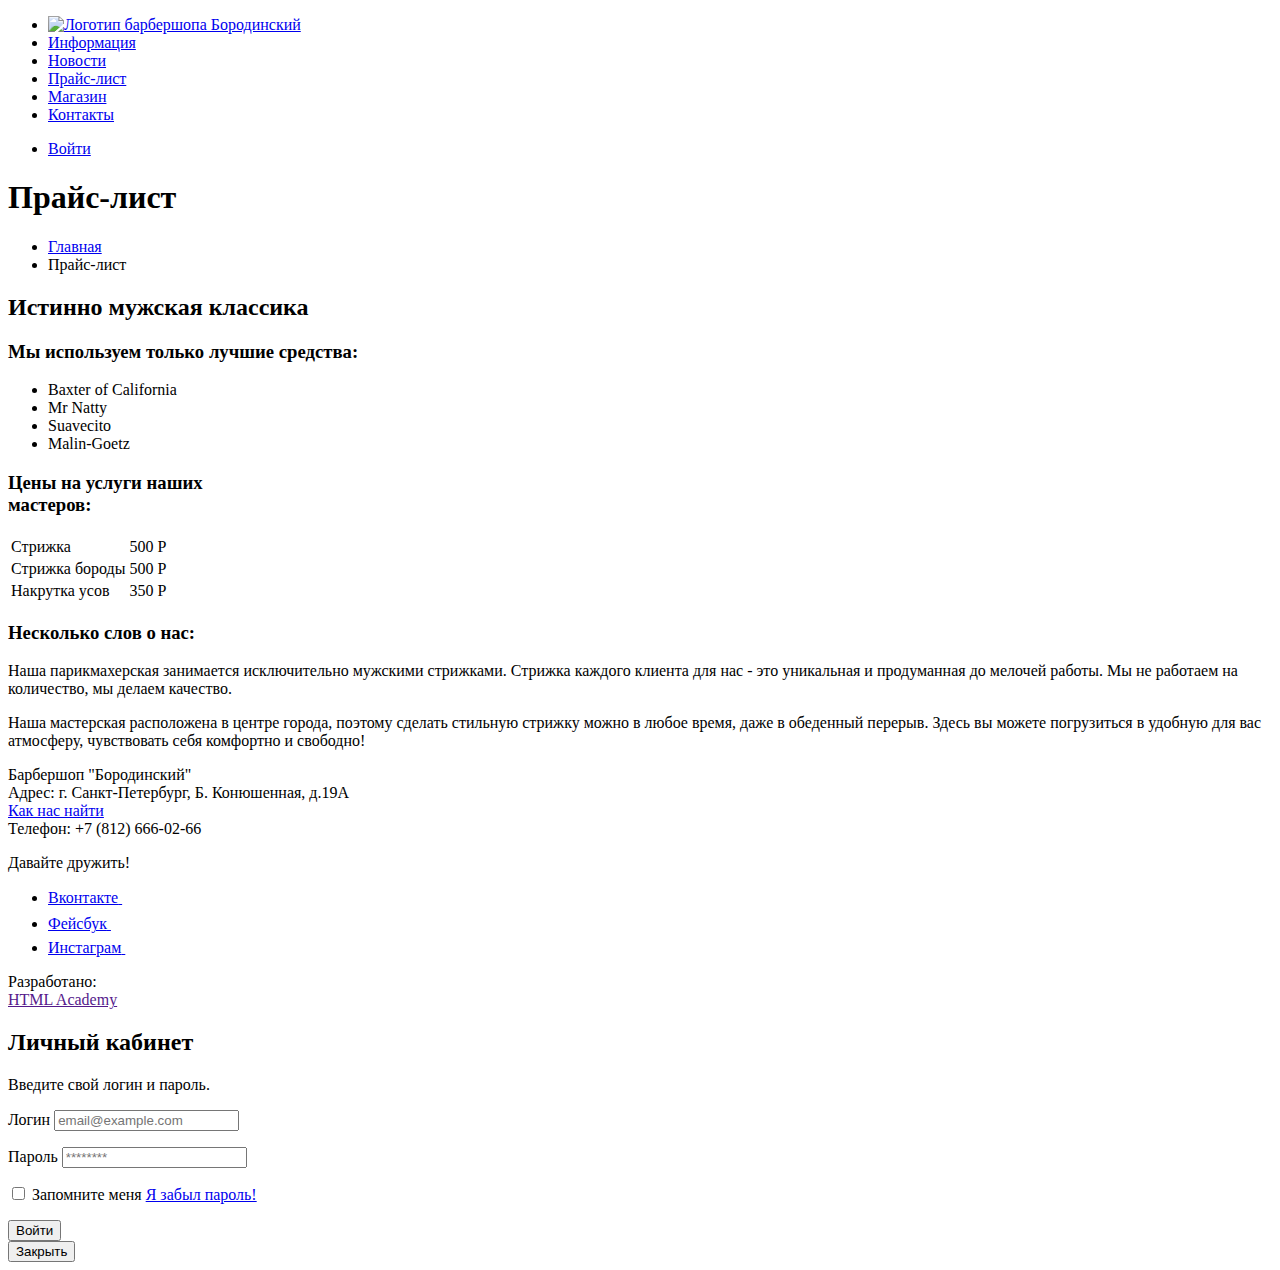
==== price.html @ 59441bcf "Add files via upload" ====
<!DOCTYPE html>
<html lang="ru">
 	<head>
  		<meta charset="utf-8">
  		<title>Барбершоп "Бородинский"</title>
  		<link href="https://fonts.googleapis.com/css2?family=PT+Sans+Narrow&display=swap" rel="stylesheet">
  		<link href="cdd/normalize.css" rel="stylesheet">
  		<link href="css/style1.css" rel="stylesheet">
  	</head>
  	<body class="inner-page">

  		<header class="main-header">
  	  	<nav class="main-navigation ">
  	  		
  	  		<div class="main-navigation-wrapper">
  	  			<div class="container">
		  				<ul class="site-navigation">
                <li>
                  <a href="index.html" class="main-header-logo">
                    <img src="css/img/logo.svg" width="111" height="24" alt="Логотип барбершопа Бородинский">
                  </a>
                </li>
		  	  			<li><a href="info.html">Информация</a></li>
		  					<li><a href="news.html">Новости</a></li>
		  		  		<li><a href="price.html">Прайс-лист</a></li>
		  		  		<li><a href="catalog.html">Магазин</a></li>
		  		  		<li><a href="contacts.html">Контакты</a></li>
		  				</ul>
		  				<ul class="user-navigation">
		  					<li>
		  						<a class="login-link" href="login.html">Войти</a>
		  					</li>
		  				</ul>
		  			</div>
	  			</div>
  	  	</nav>
  		</header>

      <main class="container">
        <div class="inner-page-container">
          <h1 class="page-title">Прайс-лист</h1>
          <ul class="breadcrumbs">
            <li><a href="index.html">Главная</a></li>
            <li class="breadcrumbs-current">Прайс-лист</li>
          </ul>
        </div>

        <section class="inner-content">
          <h2 class="big-heading">Истинно мужская классика</h2>
            <div class="inner-columns">
              <div class="inner-column-left">
                <h3>Мы используем только лучшие средства:</h3>
                <ul class="custom-list-1">
                  <li>Baxter of California</li>
                  <li>Mr Natty</li>
                  <li>Suavecito</li>
                  <li>Malin-Goetz</li>
                </ul>
              </div>

              <div class="inner-column-right">
                <h3>Цены на услуги наших<br>маcтеров:</h3>
                <table class="custom-table-1">
                  <tr>
                    <td>Стрижка</td>
                    <td>500 Р</td>
                  </tr>
                  <tr>
                    <td>Стрижка бороды</td>
                    <td>500 Р</td>
                  </tr>
                  <tr>
                    <td>Накрутка усов</td>
                    <td>350 Р</td>
                  </tr>
                </table>
              </div>
            </div>

            <div class="inner-columns">
              <h3>Несколько слов о нас:</h3>
              <div class="inner-column-left">
                
                <p>Наша парикмахерская занимается исключительно мужскими стрижками. Стрижка каждого клиента для нас - это уникальная и продуманная до мелочей работы. Мы не работаем на количество, мы делаем качество.</p>
              </div>
              <div class="inner-column-right">
                <p>Наша мастерская расположена в центре города, поэтому сделать стильную стрижку можно в любое время, даже в обеденный перерыв. Здесь вы можете погрузиться в удобную для вас атмосферу, чувствовать себя комфортно и свободно!
                </p>
              </div>
            </div>

        </section>

      </main> 
  		
  		<footer class="main-footer">
  			<div class="container">
	  			<p class="footer-contacts"> 
	  				Барбершоп "Бородинский"<br>
	  				Адрес: г. Санкт-Петербург, Б. Конюшенная, д.19А<br>
	  				<a href="map.html">Как нас найти</a><br>
	  				Телефон: +7 (812) 666-02-66
	  			</p>
	  			<div class="footer-social">
	  				<p>Давайте дружить!</p>
	  				<ul>
	  					<li><a class="social-button" href="#"><span class="visually-hidden">Вконтакте</span>
	  						<svg xmlns="http://www.w3.org/2000/svg" width="27" height="15" viewBox="0 0 26.14 14.91"><path d="M26 13.47l-.09-.17a13.55 13.55 0 0 0-2.6-3q-.87-.83-1.1-1.12A1 1 0 0 1 22 8a10.27 10.27 0 0 1 1.22-1.78l.88-1.16q2.35-3.13 2-4L26 .94a.8.8 0 0 0-.4-.22 2.14 2.14 0 0 0-.87 0h-3.92a.51.51 0 0 0-.27 0h-.3a.6.6 0 0 0-.15.14.93.93 0 0 0-.14.24 22.22 22.22 0 0 1-1.46 3.06q-.5.84-.93 1.46a7 7 0 0 1-.71.91 4.94 4.94 0 0 1-.52.47q-.23.18-.35.15l-.23-.05a.9.9 0 0 1-.31-.33 1.49 1.49 0 0 1-.16-.53V1.6a3.14 3.14 0 0 0 0-.62 2.12 2.12 0 0 0-.14-.44.73.73 0 0 0-.28-.33 1.57 1.57 0 0 0-.46-.18A9 9 0 0 0 12.57 0a8.93 8.93 0 0 0-3.25.33 1.83 1.83 0 0 0-.52.41q-.25.3-.07.33a1.67 1.67 0 0 1 1.16.59l.08.16a2.6 2.6 0 0 1 .19.63 6.32 6.32 0 0 1 .12 1 10.59 10.59 0 0 1 0 1.7q-.07.71-.13 1.1a2.21 2.21 0 0 1-.18.64 2.69 2.69 0 0 1-.16.3l-.07.07a1 1 0 0 1-.37.07.86.86 0 0 1-.46-.19 3.27 3.27 0 0 1-.56-.52 7 7 0 0 1-.66-.93q-.37-.6-.76-1.42l-.22-.39q-.2-.38-.56-1.11t-.62-1.43A.9.9 0 0 0 5.2.9h-.07a.93.93 0 0 0-.22-.16A1.44 1.44 0 0 0 4.6.65L.87.68A1 1 0 0 0 .1.94L0 1a.44.44 0 0 0 0 .22 1.08 1.08 0 0 0 .08.37Q.9 3.53 1.86 5.31t1.66 2.87Q4.23 9.27 5 10.24t1 1.24l.37.41.34.33a8.06 8.06 0 0 0 1 .78 16.34 16.34 0 0 0 1.4.9 7.6 7.6 0 0 0 1.79.72 6.19 6.19 0 0 0 2 .22h1.57a1.08 1.08 0 0 0 .72-.3l.05-.07a.9.9 0 0 0 .1-.25 1.38 1.38 0 0 0 0-.37 4.48 4.48 0 0 1 .09-1.05 2.77 2.77 0 0 1 .23-.71 1.74 1.74 0 0 1 .29-.4 1.19 1.19 0 0 1 .23-.2h.11a.86.86 0 0 1 .77.21 4.52 4.52 0 0 1 .83.79q.39.47.93 1.05a6.41 6.41 0 0 0 1 .87l.27.16a3.31 3.31 0 0 0 .71.3 1.53 1.53 0 0 0 .76.07l3.48-.05a1.58 1.58 0 0 0 .8-.17.68.68 0 0 0 .34-.37 1.06 1.06 0 0 0 0-.46 1.71 1.71 0 0 0-.1-.36z" fill="#fff"/></svg>
	  					</a></li>
	  					<li><a class="social-button" href="#"><span class="visually-hidden">Фейсбук</span>
	  						<svg xmlns="http://www.w3.org/2000/svg" width="19" height="22" viewBox="0 0 10.15 21.74"><path d="M3.34 1.12A4.77 4.77 0 0 1 6.53 0h3.61v3.81H7.81a1.07 1.07 0 0 0-1.09.83v2.55h3.42c-.08 1.23-.24 2.45-.41 3.67h-3v10.87H2.21V10.86H0V7.21h2.19V3.66a3.83 3.83 0 0 1 1.15-2.54z" fill="#fff"/></svg>
	  					</a></li>
	  					<li><a class="social-button" href="#"><span class="visually-hidden">Инстаграм</span>  
	  						<svg xmlns="http://www.w3.org/2000/svg" width="20" height="20" viewBox="0 0 20 20"><path d="M18 0H2a2 2 0 0 0-2 2v16a2 2 0 0 0 2 2h16a2 2 0 0 0 2-2V2a2 2 0 0 0-2-2zm-8 6a4 4 0 1 1-4 4 4 4 0 0 1 4-4zM2.5 18a.47.47 0 0 1-.5-.5V9h2.1a3.4 3.4 0 0 0-.1 1 6 6 0 1 0 12 0 3.4 3.4 0 0 0-.1-1H18v8.5a.47.47 0 0 1-.5.5zM18 4.5a.47.47 0 0 1-.5.5h-2a.47.47 0 0 1-.5-.5v-2a.47.47 0 0 1 .5-.5h2a.47.47 0 0 1 .5.5z" fill="#fff"/></svg>
	  					</a></li>
	  				</ul>
	  			</div>
	  			<p class="footer-copyright">
	  				Разработано:<br>
	  				<a class="button" href="">HTML Academy</a>
	  			</p>
	  		</div>
  		</footer>
  		<section class="modal modal-login">
  			<h2>Личный кабинет</h2>
  			<p class="login-description">Введите свой логин и пароль.</p>
  			<form class="login-form" action="" method="post">
  				<p>
  					<label class="visually-hidden" for="user-login">Логин</label>
  					<input class="login-icon-user" id="user-login" type="text" name="login" placeholder="email@example.com">
  				</p>
  				<p>
  					<label class="visually-hidden" for="user-password">Пароль</label>
  					<input class="login-icon-password" id="user-password" type="password" name="password" placeholder="********">
  				</p>
  				<p class="login-help">
  					<label class="login-checkbox">
  						<input type="checkbox" name="remember" class="visually-hidden">
  						<span class="checkbox-indicator"></span>
  						Запомните меня
  					</label>
  					<a class="restore" href="#">Я забыл пароль!</a>
  				</p>
  				<button class="button" type="submit">Войти</button>
  			</form>
  			<button class="modal-close" type="button">
  				<span class="visually-hidden">Закрыть</span>
  			</button>
  		</section>
  	</body>
</html>
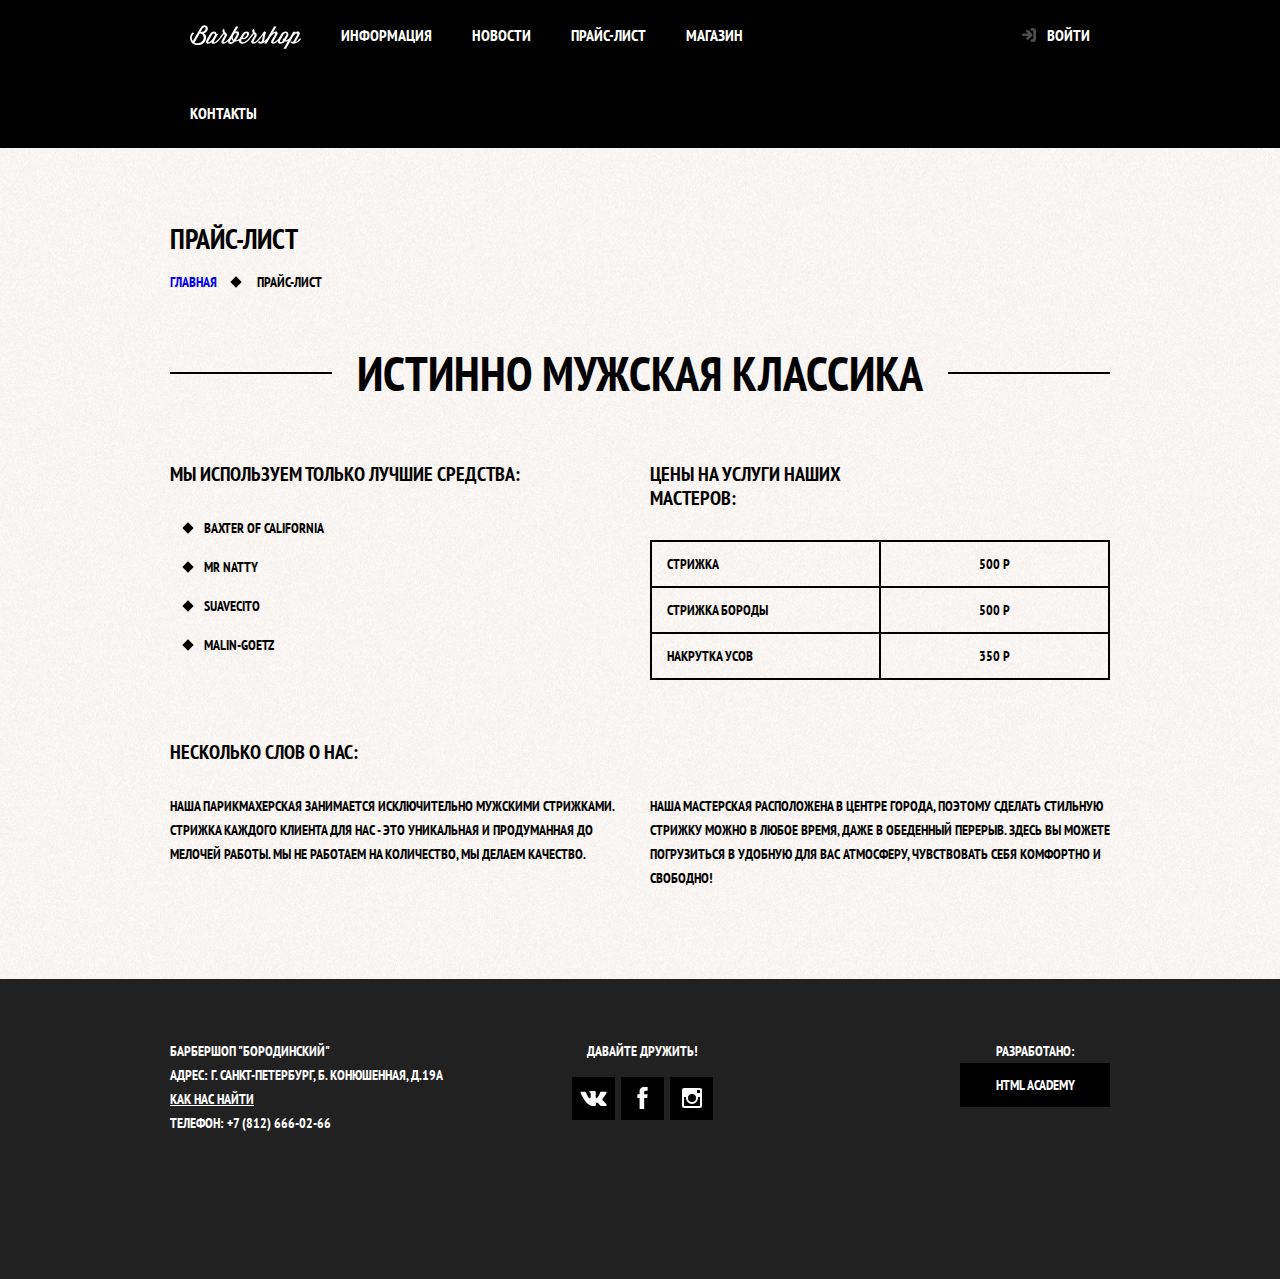
==== commit 6e2cfe49: "Update price.html" ====
--- a/price.html
+++ b/price.html
@@ -1,40 +1,42 @@
 <!DOCTYPE html>
 <html lang="ru">
- 	<head>
-  		<meta charset="utf-8">
-  		<title>Барбершоп "Бородинский"</title>
-  		<link href="https://fonts.googleapis.com/css2?family=PT+Sans+Narrow&display=swap" rel="stylesheet">
-  		<link href="cdd/normalize.css" rel="stylesheet">
-  		<link href="css/style1.css" rel="stylesheet">
-  	</head>
-  	<body class="inner-page">
+  <head>
+      <meta charset="utf-8">
+      <title>Барбершоп "Бородинский"</title>
+      <link href="https://fonts.googleapis.com/css2?family=PT+Sans+Narrow&display=swap" rel="stylesheet">
+      <link href="cdd/normalize.css" rel="stylesheet">
+      <link href="css/style1.css" rel="stylesheet">
+      <script src="js/popup.js" defer></script>
+      <script src="js/map.js" defer></script>
+    </head>
+    <body class="inner-page">
 
-  		<header class="main-header">
-  	  	<nav class="main-navigation ">
-  	  		
-  	  		<div class="main-navigation-wrapper">
-  	  			<div class="container">
-		  				<ul class="site-navigation">
+      <header class="main-header">
+        <nav class="main-navigation ">
+          
+          <div class="main-navigation-wrapper">
+            <div class="container">
+              <ul class="site-navigation">
                 <li>
                   <a href="index.html" class="main-header-logo">
                     <img src="css/img/logo.svg" width="111" height="24" alt="Логотип барбершопа Бородинский">
                   </a>
                 </li>
-		  	  			<li><a href="info.html">Информация</a></li>
-		  					<li><a href="news.html">Новости</a></li>
-		  		  		<li><a href="price.html">Прайс-лист</a></li>
-		  		  		<li><a href="catalog.html">Магазин</a></li>
-		  		  		<li><a href="contacts.html">Контакты</a></li>
-		  				</ul>
-		  				<ul class="user-navigation">
-		  					<li>
-		  						<a class="login-link" href="login.html">Войти</a>
-		  					</li>
-		  				</ul>
-		  			</div>
-	  			</div>
-  	  	</nav>
-  		</header>
+                <li><a href="info.html">Информация</a></li>
+                <li><a href="news.html">Новости</a></li>
+                <li><a href="price.html">Прайс-лист</a></li>
+                <li><a href="catalog.html">Магазин</a></li>
+                <li><a href="contacts.html">Контакты</a></li>
+              </ul>
+              <ul class="user-navigation">
+                <li>
+                  <a class="login-link" href="login.html">Войти</a>
+                </li>
+              </ul>
+            </div>
+          </div>
+        </nav>
+      </header>
 
       <main class="container">
         <div class="inner-page-container">
@@ -92,60 +94,60 @@
         </section>
 
       </main> 
-  		
-  		<footer class="main-footer">
-  			<div class="container">
-	  			<p class="footer-contacts"> 
-	  				Барбершоп "Бородинский"<br>
-	  				Адрес: г. Санкт-Петербург, Б. Конюшенная, д.19А<br>
-	  				<a href="map.html">Как нас найти</a><br>
-	  				Телефон: +7 (812) 666-02-66
-	  			</p>
-	  			<div class="footer-social">
-	  				<p>Давайте дружить!</p>
-	  				<ul>
-	  					<li><a class="social-button" href="#"><span class="visually-hidden">Вконтакте</span>
-	  						<svg xmlns="http://www.w3.org/2000/svg" width="27" height="15" viewBox="0 0 26.14 14.91"><path d="M26 13.47l-.09-.17a13.55 13.55 0 0 0-2.6-3q-.87-.83-1.1-1.12A1 1 0 0 1 22 8a10.27 10.27 0 0 1 1.22-1.78l.88-1.16q2.35-3.13 2-4L26 .94a.8.8 0 0 0-.4-.22 2.14 2.14 0 0 0-.87 0h-3.92a.51.51 0 0 0-.27 0h-.3a.6.6 0 0 0-.15.14.93.93 0 0 0-.14.24 22.22 22.22 0 0 1-1.46 3.06q-.5.84-.93 1.46a7 7 0 0 1-.71.91 4.94 4.94 0 0 1-.52.47q-.23.18-.35.15l-.23-.05a.9.9 0 0 1-.31-.33 1.49 1.49 0 0 1-.16-.53V1.6a3.14 3.14 0 0 0 0-.62 2.12 2.12 0 0 0-.14-.44.73.73 0 0 0-.28-.33 1.57 1.57 0 0 0-.46-.18A9 9 0 0 0 12.57 0a8.93 8.93 0 0 0-3.25.33 1.83 1.83 0 0 0-.52.41q-.25.3-.07.33a1.67 1.67 0 0 1 1.16.59l.08.16a2.6 2.6 0 0 1 .19.63 6.32 6.32 0 0 1 .12 1 10.59 10.59 0 0 1 0 1.7q-.07.71-.13 1.1a2.21 2.21 0 0 1-.18.64 2.69 2.69 0 0 1-.16.3l-.07.07a1 1 0 0 1-.37.07.86.86 0 0 1-.46-.19 3.27 3.27 0 0 1-.56-.52 7 7 0 0 1-.66-.93q-.37-.6-.76-1.42l-.22-.39q-.2-.38-.56-1.11t-.62-1.43A.9.9 0 0 0 5.2.9h-.07a.93.93 0 0 0-.22-.16A1.44 1.44 0 0 0 4.6.65L.87.68A1 1 0 0 0 .1.94L0 1a.44.44 0 0 0 0 .22 1.08 1.08 0 0 0 .08.37Q.9 3.53 1.86 5.31t1.66 2.87Q4.23 9.27 5 10.24t1 1.24l.37.41.34.33a8.06 8.06 0 0 0 1 .78 16.34 16.34 0 0 0 1.4.9 7.6 7.6 0 0 0 1.79.72 6.19 6.19 0 0 0 2 .22h1.57a1.08 1.08 0 0 0 .72-.3l.05-.07a.9.9 0 0 0 .1-.25 1.38 1.38 0 0 0 0-.37 4.48 4.48 0 0 1 .09-1.05 2.77 2.77 0 0 1 .23-.71 1.74 1.74 0 0 1 .29-.4 1.19 1.19 0 0 1 .23-.2h.11a.86.86 0 0 1 .77.21 4.52 4.52 0 0 1 .83.79q.39.47.93 1.05a6.41 6.41 0 0 0 1 .87l.27.16a3.31 3.31 0 0 0 .71.3 1.53 1.53 0 0 0 .76.07l3.48-.05a1.58 1.58 0 0 0 .8-.17.68.68 0 0 0 .34-.37 1.06 1.06 0 0 0 0-.46 1.71 1.71 0 0 0-.1-.36z" fill="#fff"/></svg>
-	  					</a></li>
-	  					<li><a class="social-button" href="#"><span class="visually-hidden">Фейсбук</span>
-	  						<svg xmlns="http://www.w3.org/2000/svg" width="19" height="22" viewBox="0 0 10.15 21.74"><path d="M3.34 1.12A4.77 4.77 0 0 1 6.53 0h3.61v3.81H7.81a1.07 1.07 0 0 0-1.09.83v2.55h3.42c-.08 1.23-.24 2.45-.41 3.67h-3v10.87H2.21V10.86H0V7.21h2.19V3.66a3.83 3.83 0 0 1 1.15-2.54z" fill="#fff"/></svg>
-	  					</a></li>
-	  					<li><a class="social-button" href="#"><span class="visually-hidden">Инстаграм</span>  
-	  						<svg xmlns="http://www.w3.org/2000/svg" width="20" height="20" viewBox="0 0 20 20"><path d="M18 0H2a2 2 0 0 0-2 2v16a2 2 0 0 0 2 2h16a2 2 0 0 0 2-2V2a2 2 0 0 0-2-2zm-8 6a4 4 0 1 1-4 4 4 4 0 0 1 4-4zM2.5 18a.47.47 0 0 1-.5-.5V9h2.1a3.4 3.4 0 0 0-.1 1 6 6 0 1 0 12 0 3.4 3.4 0 0 0-.1-1H18v8.5a.47.47 0 0 1-.5.5zM18 4.5a.47.47 0 0 1-.5.5h-2a.47.47 0 0 1-.5-.5v-2a.47.47 0 0 1 .5-.5h2a.47.47 0 0 1 .5.5z" fill="#fff"/></svg>
-	  					</a></li>
-	  				</ul>
-	  			</div>
-	  			<p class="footer-copyright">
-	  				Разработано:<br>
-	  				<a class="button" href="">HTML Academy</a>
-	  			</p>
-	  		</div>
-  		</footer>
-  		<section class="modal modal-login">
-  			<h2>Личный кабинет</h2>
-  			<p class="login-description">Введите свой логин и пароль.</p>
-  			<form class="login-form" action="" method="post">
-  				<p>
-  					<label class="visually-hidden" for="user-login">Логин</label>
-  					<input class="login-icon-user" id="user-login" type="text" name="login" placeholder="email@example.com">
-  				</p>
-  				<p>
-  					<label class="visually-hidden" for="user-password">Пароль</label>
-  					<input class="login-icon-password" id="user-password" type="password" name="password" placeholder="********">
-  				</p>
-  				<p class="login-help">
-  					<label class="login-checkbox">
-  						<input type="checkbox" name="remember" class="visually-hidden">
-  						<span class="checkbox-indicator"></span>
-  						Запомните меня
-  					</label>
-  					<a class="restore" href="#">Я забыл пароль!</a>
-  				</p>
-  				<button class="button" type="submit">Войти</button>
-  			</form>
-  			<button class="modal-close" type="button">
-  				<span class="visually-hidden">Закрыть</span>
-  			</button>
-  		</section>
-  	</body>
+      
+      <footer class="main-footer">
+        <div class="container">
+          <p class="footer-contacts"> 
+            Барбершоп "Бородинский"<br>
+            Адрес: г. Санкт-Петербург, Б. Конюшенная, д.19А<br>
+            <a href="map.html">Как нас найти</a><br>
+            Телефон: +7 (812) 666-02-66
+          </p>
+          <div class="footer-social">
+            <p>Давайте дружить!</p>
+            <ul>
+              <li><a class="social-button" href="#"><span class="visually-hidden">Вконтакте</span>
+                <svg xmlns="http://www.w3.org/2000/svg" width="27" height="15" viewBox="0 0 26.14 14.91"><path d="M26 13.47l-.09-.17a13.55 13.55 0 0 0-2.6-3q-.87-.83-1.1-1.12A1 1 0 0 1 22 8a10.27 10.27 0 0 1 1.22-1.78l.88-1.16q2.35-3.13 2-4L26 .94a.8.8 0 0 0-.4-.22 2.14 2.14 0 0 0-.87 0h-3.92a.51.51 0 0 0-.27 0h-.3a.6.6 0 0 0-.15.14.93.93 0 0 0-.14.24 22.22 22.22 0 0 1-1.46 3.06q-.5.84-.93 1.46a7 7 0 0 1-.71.91 4.94 4.94 0 0 1-.52.47q-.23.18-.35.15l-.23-.05a.9.9 0 0 1-.31-.33 1.49 1.49 0 0 1-.16-.53V1.6a3.14 3.14 0 0 0 0-.62 2.12 2.12 0 0 0-.14-.44.73.73 0 0 0-.28-.33 1.57 1.57 0 0 0-.46-.18A9 9 0 0 0 12.57 0a8.93 8.93 0 0 0-3.25.33 1.83 1.83 0 0 0-.52.41q-.25.3-.07.33a1.67 1.67 0 0 1 1.16.59l.08.16a2.6 2.6 0 0 1 .19.63 6.32 6.32 0 0 1 .12 1 10.59 10.59 0 0 1 0 1.7q-.07.71-.13 1.1a2.21 2.21 0 0 1-.18.64 2.69 2.69 0 0 1-.16.3l-.07.07a1 1 0 0 1-.37.07.86.86 0 0 1-.46-.19 3.27 3.27 0 0 1-.56-.52 7 7 0 0 1-.66-.93q-.37-.6-.76-1.42l-.22-.39q-.2-.38-.56-1.11t-.62-1.43A.9.9 0 0 0 5.2.9h-.07a.93.93 0 0 0-.22-.16A1.44 1.44 0 0 0 4.6.65L.87.68A1 1 0 0 0 .1.94L0 1a.44.44 0 0 0 0 .22 1.08 1.08 0 0 0 .08.37Q.9 3.53 1.86 5.31t1.66 2.87Q4.23 9.27 5 10.24t1 1.24l.37.41.34.33a8.06 8.06 0 0 0 1 .78 16.34 16.34 0 0 0 1.4.9 7.6 7.6 0 0 0 1.79.72 6.19 6.19 0 0 0 2 .22h1.57a1.08 1.08 0 0 0 .72-.3l.05-.07a.9.9 0 0 0 .1-.25 1.38 1.38 0 0 0 0-.37 4.48 4.48 0 0 1 .09-1.05 2.77 2.77 0 0 1 .23-.71 1.74 1.74 0 0 1 .29-.4 1.19 1.19 0 0 1 .23-.2h.11a.86.86 0 0 1 .77.21 4.52 4.52 0 0 1 .83.79q.39.47.93 1.05a6.41 6.41 0 0 0 1 .87l.27.16a3.31 3.31 0 0 0 .71.3 1.53 1.53 0 0 0 .76.07l3.48-.05a1.58 1.58 0 0 0 .8-.17.68.68 0 0 0 .34-.37 1.06 1.06 0 0 0 0-.46 1.71 1.71 0 0 0-.1-.36z" fill="#fff"/></svg>
+              </a></li>
+              <li><a class="social-button" href="#"><span class="visually-hidden">Фейсбук</span>
+                <svg xmlns="http://www.w3.org/2000/svg" width="19" height="22" viewBox="0 0 10.15 21.74"><path d="M3.34 1.12A4.77 4.77 0 0 1 6.53 0h3.61v3.81H7.81a1.07 1.07 0 0 0-1.09.83v2.55h3.42c-.08 1.23-.24 2.45-.41 3.67h-3v10.87H2.21V10.86H0V7.21h2.19V3.66a3.83 3.83 0 0 1 1.15-2.54z" fill="#fff"/></svg>
+              </a></li>
+              <li><a class="social-button" href="#"><span class="visually-hidden">Инстаграм</span>  
+                <svg xmlns="http://www.w3.org/2000/svg" width="20" height="20" viewBox="0 0 20 20"><path d="M18 0H2a2 2 0 0 0-2 2v16a2 2 0 0 0 2 2h16a2 2 0 0 0 2-2V2a2 2 0 0 0-2-2zm-8 6a4 4 0 1 1-4 4 4 4 0 0 1 4-4zM2.5 18a.47.47 0 0 1-.5-.5V9h2.1a3.4 3.4 0 0 0-.1 1 6 6 0 1 0 12 0 3.4 3.4 0 0 0-.1-1H18v8.5a.47.47 0 0 1-.5.5zM18 4.5a.47.47 0 0 1-.5.5h-2a.47.47 0 0 1-.5-.5v-2a.47.47 0 0 1 .5-.5h2a.47.47 0 0 1 .5.5z" fill="#fff"/></svg>
+              </a></li>
+            </ul>
+          </div>
+          <p class="footer-copyright">
+            Разработано:<br>
+            <a class="button" href="">HTML Academy</a>
+          </p>
+        </div>
+      </footer>
+      <section class="modal modal-login">
+        <h2>Личный кабинет</h2>
+        <p class="login-description">Введите свой логин и пароль.</p>
+        <form class="login-form" action="" method="post">
+          <p>
+            <label class="visually-hidden" for="user-login">Логин</label>
+            <input class="login-icon-user" id="user-login" type="text" name="login" placeholder="email@example.com">
+          </p>
+          <p>
+            <label class="visually-hidden" for="user-password">Пароль</label>
+            <input class="login-icon-password" id="user-password" type="password" name="password" placeholder="********">
+          </p>
+          <p class="login-help">
+            <label class="login-checkbox">
+              <input type="checkbox" name="remember" class="visually-hidden">
+              <span class="checkbox-indicator"></span>
+              Запомните меня
+            </label>
+            <a class="restore" href="#">Я забыл пароль!</a>
+          </p>
+          <button class="button" type="submit">Войти</button>
+        </form>
+        <button class="modal-close" type="button">
+          <span class="visually-hidden">Закрыть</span>
+        </button>
+      </section>
+    </body>
 </html>--- a/css/style1.css
+++ b/css/style1.css
@@ -0,0 +1,650 @@
+body {
+	min-width: 960px;
+	margin: 0;
+	padding: 0;
+	font-family: "PT Sans Narrow", Arial, sans-serif;
+	font-size: 14px;
+	line-height: 24px;
+	font-weight: 700;
+	color: #ffffff;
+	text-transform: uppercase;
+
+	background-color: #000000;
+	background-image: url("img/bg.jpg");
+	background-position: top center;
+	background-repeat: no-repeat;
+}
+
+.inner-page {
+	color: #000000;
+
+	background-color: #f9f6f3;
+	background-image: url("img/pattern-light.jpg");
+	background-position: 0 0;
+	background-repeat: repeat;
+}
+
+a {
+	text-decoration: none;
+}
+
+img {
+	max-width: 100%;
+	height: auto;
+}
+
+.breadcrumbs {
+	list-style: none;
+	position: relative;
+	display: flex;
+	padding: 0;
+
+}
+
+.breadcrumbs-current {
+	padding-left: 40px;
+}
+
+.breadcrumbs-current::before {
+	content: "";
+
+	position: absolute;
+	top: 8px;
+	left: 62px;
+	width: 8px;
+	height: 8px;
+
+	background-color: black;
+
+	transform: rotate(45deg);
+}
+
+
+.main-navigation {
+	font-size: 16px;
+	line-height: 20px;
+	color: #ffffff;
+
+	/*background-color: #000000;*/
+
+	flex-direction: column;
+	display: flex;
+	align-items: center;
+
+}
+
+.main-navigation-wrapper {
+	width: 100%;
+	margin-bottom: 60px;
+
+	background-color: #000000;
+
+	min-height: 70px;
+}
+
+.main-navigation-wrapper .container {
+	display: flex;
+	justify-content: space-between;
+}
+
+.container {
+	width: 940px;
+	margin: 0 auto;
+	padding: 0 10px;
+}
+
+.button {
+	font: inherit; /*для font-family*/
+
+	text-align: center;
+	color: #ffffff;
+	vertical-align: middle;
+	text-transform: uppercase;
+
+	background-color: #000000;
+	border: none;
+	display: inline-block;
+	margin-right: 16px;
+	padding: 10px 30px;
+}
+
+.button.disabled, 
+.button:disabled {
+	cursor: default;
+	opacity: 0.5;
+	background-color: #000000;
+}
+
+.button:hover,
+.button:focus,
+.button:active {
+	background-color: #663d15;
+}
+
+
+.main-header-logo {
+	cursor: pointer;
+}
+
+.custom-list-1 {
+	list-style: none;
+	margin: 14px;
+	padding: 0;
+}
+.custom-list-1 li{
+	position: relative;
+	margin-bottom: 15px;
+	padding-left: 20px;
+}
+
+.custom-list-1 li::before {
+	content: "";
+
+	position: absolute;
+	top: 8px;
+	left: 0;
+
+	width: 8px;
+	height: 8px;
+
+	background-color: #000000;
+	transform: rotate(45deg) 
+}
+
+.custom-table-1 {
+	width: 100%;
+}
+
+.custom-table-1 td {
+	width: 50%;
+}
+
+.custom-table-1 td:last-child {
+	text-align: center ;
+}
+
+.inner-columns {
+	display: flex;
+	flex-wrap: wrap;
+	justify-content: space-between; 
+	margin: 60px 0;
+
+}
+
+.inner-columns > h3:first-child {
+	width: 460px;
+	margin-top: 0px;
+	margin-right: 460px;
+	margin-right: calc(100% - 460px);
+}
+
+.inner-column-left,
+.inner-column-right {
+	width: 460px;
+
+}
+
+.inner-column-left *:first-child,
+.inner-column-right *:first-child {
+	margin-top: 0;
+}
+
+.site-navigation {
+	width: 690px;
+	display: flex;
+	flex-wrap: wrap;
+
+}
+
+.user-navigation {
+	display: flex;
+	max-width: 140px;
+
+
+}
+
+.user-navigation .login-link {
+
+
+	position: relative;
+	padding-left: 50px;
+
+}
+
+.login-link::before {
+	content: "";
+	position: absolute;
+	top: 27px;
+	left: 24px;
+	width: 16px;
+	height: 18px;
+	background-image: url("img/login.svg");
+	background-repeat: no-repeat;
+	background-position: 0 0;
+	opacity: 0.3;
+}
+
+.login-link:hover::before,
+.login-link:focus::before,
+.login-link:active::before {
+	opacity: 1;
+}
+
+.site-navigation,
+.user-navigation{
+	list-style: none;
+
+	margin: 0;
+	padding: 0;
+	min-height: 70px;
+	min-width: 70px;
+}
+
+.site-navigation a,
+.user-navigation a{
+	color: #ffffff;
+	padding: 25px 20px;
+	vertical-align: middle;
+	display: block;
+}
+
+.site-navigation a:hover,
+.site-navigation a:focus,
+.user-navigation a:hover,
+.user-navigation a:focus {
+	background-color: #242424;
+}
+
+.inner-content .big-heading {
+	display: flex;
+	align-items: center;
+	margin-top: 55px;
+	margin-bottom: 65px;
+	font-size: 48px;
+	line-height: 48px;
+	text-align: center;
+}
+
+.big-heading::before {
+	margin-right: 25px;
+}
+
+.big-heading::after {
+	margin-left: 25px ;
+}
+
+
+
+.big-heading::before,
+.big-heading::after {
+	content: "";
+
+	flex-grow: 1;
+	flex-shrink: 0;
+
+	width:50px;
+	height: 2px;
+	background: #000000;
+}
+
+.visually-hidden:not(:focus):not(:active),
+input[type="checkbox"].visually-hidden,
+input[type="radio"].visually-hidden {
+	position: absolute;
+ 
+	width: 1px;
+	height: 1px;
+	margin: -1px;
+	border: 0;
+	padding: 0;
+	white-space: nowrap;
+
+	clip-path: inset(100%);
+	clip: rect(0 0 0 0);
+	overflow: hidden;
+}
+
+.product-info li {
+	position: relative;
+	padding: 23px;
+}
+
+.product-info li::before {
+	content: "";
+
+	position: absolute;
+	top: 7px;
+	left: 2px;
+
+	width: 8px;
+	height: 8px;
+
+	background-color: #000000;
+
+	transform: rotate(45deg);
+}
+
+.inner-content {
+	margin-bottom: 75px; 
+}
+
+.inner-content h2 {
+	margin-top: 60px;
+	margin-bottom: 30px;
+
+	font-size: 24px;
+	line-height: 30px; 
+}
+
+.inner-content h3 {
+	margin-top: 60px;
+	margin-bottom: 30px;
+
+	font-size: 20px;
+	line-height: 24px; 
+}
+
+.inner-content p {
+	margin: 14px 0;
+}
+
+.inner-content h2 + h3 {
+	margin-top: 30px;
+}
+
+.inner-content td {
+	padding: 10px 15px;
+	border:  2px solid #000000; 
+}
+
+.inner-content table {
+	border-collapse: collapse;
+}
+
+.main-footer {
+	color: #ffffff;
+	background-color: #212121;
+	background-image: ("img/pattern-dark.jpg");
+	background-position: 0 0;
+	background-repeat: repeat;
+
+	margin-top: 65px;
+	min-height: 180px;
+	padding: 60px 0;
+}
+
+.main-footer .container {
+	display: flex;
+}
+
+.footer-contacts a {
+	color: #ffffff;
+	text-decoration: underline;
+}
+
+.footer-contacts a:hover,
+.footer-contacts a:focus {
+	text-decoration: none;
+}
+
+.footer-social,
+.footer-contacts,
+.footer-copyright{
+	margin: 0;
+	min-height: 100px;
+}
+
+.footer-social {
+	text-align: center;
+	width: 145px;
+	/*самовольно ровняю*/
+	margin-top: -14px;
+}
+
+.footer-contacts {
+	width: 320px;
+	margin-right: 80px;
+}
+
+.footer-social ul {
+	display: flex;
+	flex-wrap: wrap;
+	justify-content: space-between;
+	width: 141px;
+	list-style: none;
+	margin: 0 auto;
+	padding: 0;
+}
+
+.footer-social b {
+	margin-bottom: 15px;
+	display: block;
+}
+
+.footer-copyright {
+	text-align: center;
+	width: 150px;
+	margin-left: auto;
+}
+
+.footer-copyright b {
+	display: block;
+	margin-bottom: 15px;
+}
+
+.footer-copyright .button {
+	display: block;
+	margin-right: 0;
+}
+
+.footer-copyright .button:hover, 
+.footer-copyright .button:focus, {
+	color: #000000;
+	background-color: #ffffff;
+}
+
+.social-button {
+	display: flex;
+	align-items: center;
+	justify-content: center;
+	width:  43px;
+	height: 43px;
+	margin-bottom: 10px;
+
+	background-color: #000000;
+
+}
+
+.social-button:hover, 
+.social-button:focus {
+	background-color: #ffffff;
+}
+
+.social-button:hover path, 
+.social-button:focus path{
+	fill: #000000;
+}
+
+.modal {
+	color: #000000;
+	position: fixed;
+	background-color: #f8f3f0;
+	background-image: url("img/pattern-light.jpg");
+	background-position: 0 0;
+	background-repeat: repeat;
+	box-shadow: 0 30px 50px rgba(9, 9, 9, 9.7); 
+} 
+
+.modal-login {
+	display: none;
+	top: 120px;
+	left: 50%;
+	margin-left: -230px;
+	width: 300px; 
+	padding: 50px 80px;
+	
+}
+
+.modal-close {
+	position: absolute;
+	top: 0;
+	right: -34px;
+	width: 22px;
+	height: 22px;
+	border: 0;
+	cursor: pointer;
+	background-color: transparent;
+}
+
+.modal-close::before,
+.modal-close::after {
+	content: "";
+	position: absolute;
+	top: 10px;
+	left: 2px;
+	width: 19px;
+	height: 3px;
+	background-color: #d0d0d0 ;
+}
+
+.modal-close::before {
+	transform: rotate(45deg);
+	top: 10px;
+
+}
+
+.modal-close::after {
+	transform: rotate(-45deg);
+	top: 10px;
+
+}
+
+.modal-login h2 {
+	margin: 0;
+	margin-bottom: 20px;
+	font-size: 30px;
+	line-height: 42px;
+}
+
+.login-form p {
+	margin: 0;
+	margin-bottom: 10px;
+}
+
+.modal h2 {
+	font-size: 30px;
+	line-height: 42px;
+}
+.login-form input[type="password"] {
+	font: inherit;
+	color: #000000;
+	text-transform: uppercase;
+	box-sizing: border-box;
+	width: 300px;
+	padding: 10px 15px;
+	padding-right: 40px;
+	background-color: #f9f6f3;
+	border: 2px solid #000000;
+}
+
+.login-form input[type="text"] {
+	font: inherit;
+	color: #000000;
+	text-transform: uppercase;
+	box-sizing: border-box;
+	width: 300px;
+	padding: 10px 15px;
+	padding-right: 40px;
+	background-color: #f9f6f3;
+	border: 2px solid #000000;
+}
+
+.login-form input:focus {
+	border-color: #663d15;
+}
+
+.login-icon-user {
+	background-image: url("img/user.svg");
+	background-position: 270px center;
+	background-repeat: no-repeat;
+}
+
+.login-icon-password {
+	background-image: url("img/lock.svg");
+	background-position: 270px center;
+	background-repeat: no-repeat;
+}
+
+.login-form .login-help {
+	display: flex;
+	flex-wrap: wrap;
+	justify-content: space-between;
+	margin: 15px 0;
+} 
+
+.login-checkbox:hover,
+.login-checkbox:focus {
+	color: #663d15;
+}
+
+.login-checkbox {
+	position: relative;
+	padding-left: 30px;
+	cursor: pointer; 
+}
+
+.login-checkbox input[type="checkbox"] + .checkbox-indicator {
+	position: absolute;
+	top: 0px;
+	left: 0px;
+
+	width: 17px;
+	height: 17px;
+
+	border: 2px solid #000000;
+
+}
+
+
+.login-checkbox input[type="checkbox"] + .checkbox-indicator {
+	border-color: #663d15;
+	outline: thin dotted;
+	outline: 5px auto -webkit-focus-ring-color;
+}
+
+.login-checkbox input[type="checkbox"]:checked + .checkbox-indicator::before,
+.login-checkbox input[type="checkbox"]:checked + .checkbox-indicator::after {
+	content: "";
+
+	position: absolute;
+	top: 8px;
+	left: 1px;
+
+	width: 15px;
+	height: 2px;
+
+	background-color: #000000;
+}
+
+.login-checkbox input[type="checkbox"]:checked + .checkbox-indicator::before {
+	transform: rotate(45deg);
+}
+
+.login-checkbox input[type="checkbox"]:checked + .checkbox-indicator::after {
+	transform: rotate(-45deg);
+}
+ 
+.restore {
+	color: #000000;
+	text-decoration: underline;
+}
+
+.login-form .button {
+	width: 100%;
+	margin-right: 0;
+}
+
+.restore:hover,
+.restore:focus {
+	text-decoration: none;
+}